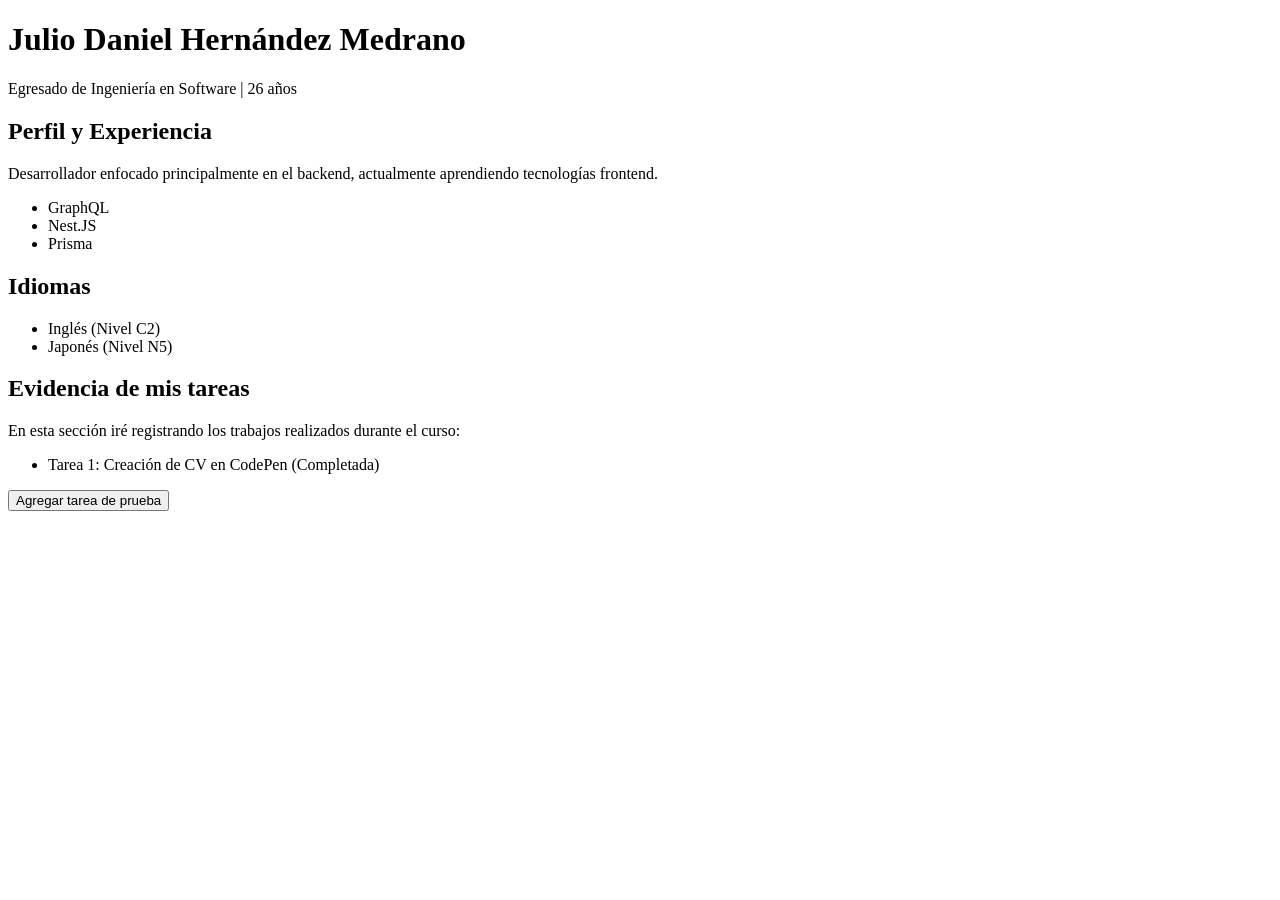
==== index.html @ a61cdad6 "Create index.html" ====
<!DOCTYPE html>
<html lang="en">
<head>
  <meta charset="UTF-8">
  <link rel="stylesheet" href="./style.css">
  <meta name="viewport" content="width=device-width, initial-scale=1.0">
  <title>CV de Julio</title>
</head>
<body>
  <div class="contenedor-cv">
    <header>
      <h1>Julio Daniel Hernández Medrano</h1>
      <p class="subtitulo">Egresado de Ingeniería en Software | 26 años</p>
    </header>

    <section class="seccion">
      <h2>Perfil y Experiencia</h2>
      <p>Desarrollador enfocado principalmente en el backend, actualmente aprendiendo tecnologías frontend.</p>
      <ul>
        <li>GraphQL</li>
        <li>Nest.JS</li>
        <li>Prisma</li>
      </ul>
    </section>

    <section class="seccion">
      <h2>Idiomas</h2>
      <ul>
        <li>Inglés (Nivel C2)</li>
        <li>Japonés (Nivel N5)</li>
      </ul>
    </section>

    <section class="seccion">
      <h2>Evidencia de mis tareas</h2>
      <p>En esta sección iré registrando los trabajos realizados durante el curso:</p>
      
      <ul id="lista-tareas">
        <li>Tarea 1: Creación de CV en CodePen (Completada)</li>
      </ul>
      
      <button id="boton-agregar">Agregar tarea de prueba</button>
    </section>
  </div>

  <script src="./script.js"></script>
</body>
</html>
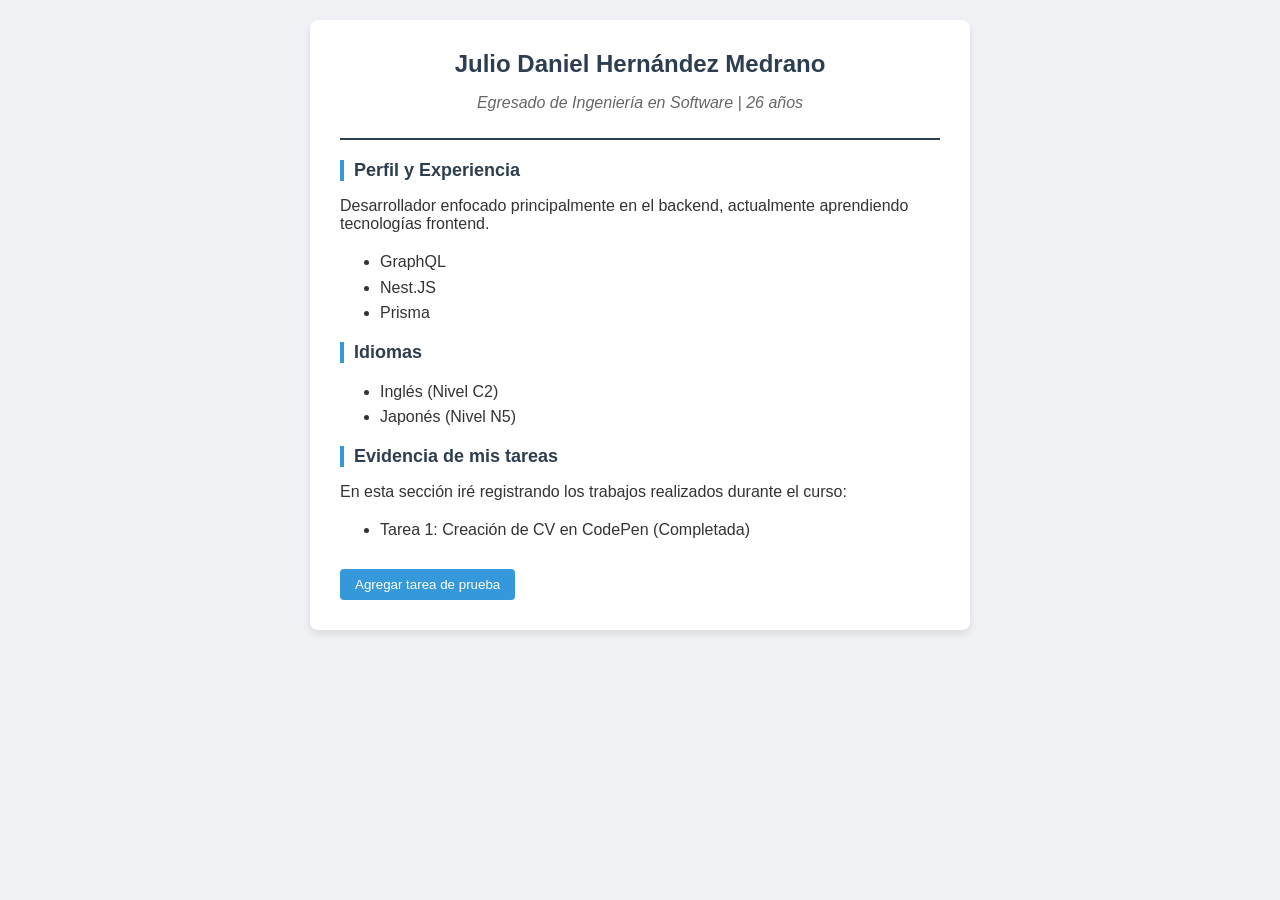
==== commit 14fda5bb: "Update stylesheet and script file references" ====
--- a/index.html
+++ b/index.html
@@ -2,7 +2,7 @@
 <html lang="en">
 <head>
   <meta charset="UTF-8">
-  <link rel="stylesheet" href="./style.css">
+  <link rel="stylesheet" href="./styles.css">
   <meta name="viewport" content="width=device-width, initial-scale=1.0">
   <title>CV de Julio</title>
 </head>
@@ -43,6 +43,6 @@
     </section>
   </div>
 
-  <script src="./script.js"></script>
+  <script src="./functions.js"></script>
 </body>
 </html>
--- a/styles.css
+++ b/styles.css
@@ -0,0 +1,59 @@
+body {
+  font-family: Arial, sans-serif;
+  background-color: #f0f2f5;
+  color: #333;
+  margin: 0;
+  padding: 20px;
+}
+
+.contenedor-cv {
+  background-color: white;
+  max-width: 600px;
+  margin: 0 auto;
+  padding: 30px;
+  border-radius: 8px;
+  box-shadow: 0 4px 8px rgba(0,0,0,0.1);
+}
+
+header {
+  text-align: center;
+  border-bottom: 2px solid #2c3e50;
+  padding-bottom: 10px;
+  margin-bottom: 20px;
+}
+
+h1 {
+  margin: 0;
+  color: #2c3e50;
+  font-size: 24px;
+}
+
+.subtitulo {
+  color: #666;
+  font-style: italic;
+}
+
+h2 {
+  font-size: 18px;
+  color: #2c3e50;
+  border-left: 4px solid #3498db;
+  padding-left: 10px;
+}
+
+ul {
+  line-height: 1.6;
+}
+
+button {
+  background-color: #3498db;
+  color: white;
+  border: none;
+  padding: 8px 15px;
+  border-radius: 4px;
+  cursor: pointer;
+  margin-top: 10px;
+}
+
+button:hover {
+  background-color: #2980b9;
+}
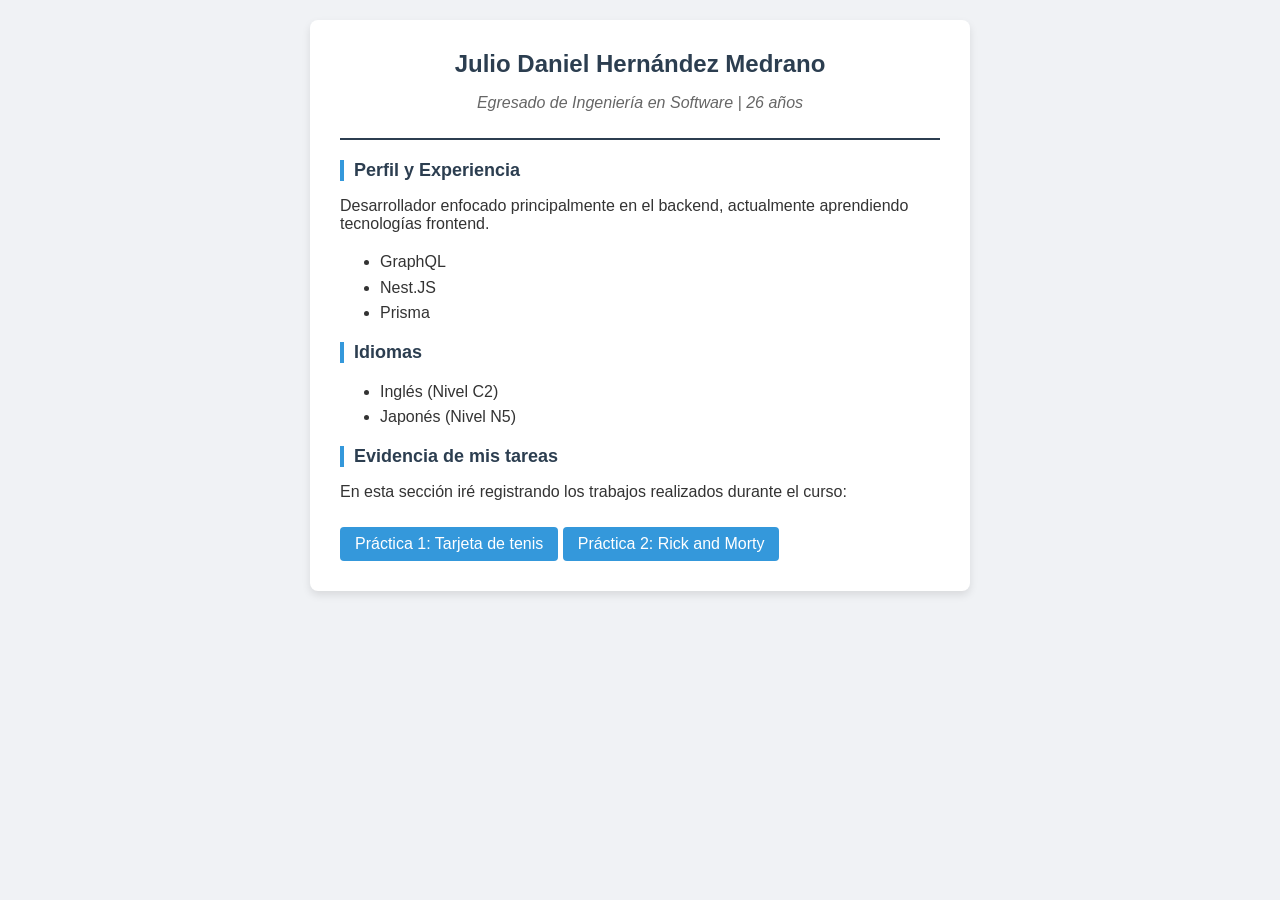
==== commit a53abd4c: "Practice Work Along" ====
--- a/index.html
+++ b/index.html
@@ -31,16 +31,16 @@
       </ul>
     </section>
 
-    <section class="seccion">
-      <h2>Evidencia de mis tareas</h2>
-      <p>En esta sección iré registrando los trabajos realizados durante el curso:</p>
-      
-      <ul id="lista-tareas">
-        <li>Tarea 1: Creación de CV en CodePen (Completada)</li>
-      </ul>
-      
-      <button id="boton-agregar">Agregar tarea de prueba</button>
-    </section>
+<section class="seccion">
+  <h2>Evidencia de mis tareas</h2>
+  <p>En esta sección iré registrando los trabajos realizados durante el curso:</p>
+  
+
+  <a href="./practica1.html" class="boton-enlace">Práctica 1: Tarjeta de tenis</a>
+  
+
+  <a href="./practica_rick_morty/index.html" class="boton-enlace">Práctica 2: Rick and Morty</a>
+</section>
   </div>
 
   <script src="./functions.js"></script>
--- a/styles.css
+++ b/styles.css
@@ -44,16 +44,16 @@
   line-height: 1.6;
 }
 
-button {
+.boton-enlace {
   background-color: #3498db;
   color: white;
-  border: none;
+  text-decoration: none; 
   padding: 8px 15px;
   border-radius: 4px;
-  cursor: pointer;
+  display: inline-block;
   margin-top: 10px;
 }
 
-button:hover {
+.boton-enlace:hover {
   background-color: #2980b9;
-}
+}
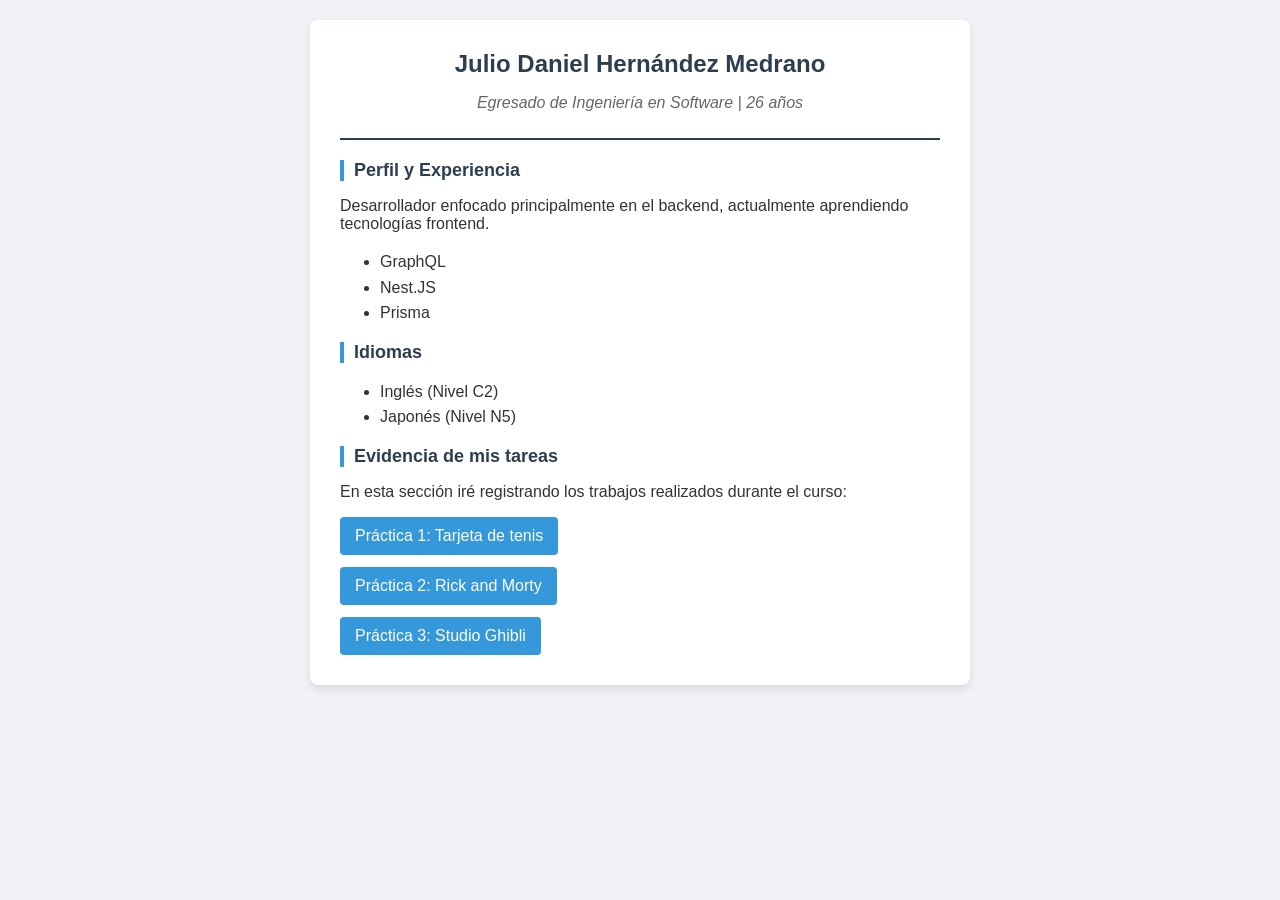
==== commit 8f908474: "Created the Ghibli Custom API Added the Ghibli API folder and fixed the main styles.css" ====
--- a/index.html
+++ b/index.html
@@ -35,11 +35,9 @@
   <h2>Evidencia de mis tareas</h2>
   <p>En esta sección iré registrando los trabajos realizados durante el curso:</p>
   
-
   <a href="./practica1.html" class="boton-enlace">Práctica 1: Tarjeta de tenis</a>
-  
-
   <a href="./practica_rick_morty/index.html" class="boton-enlace">Práctica 2: Rick and Morty</a>
+  <a href="./practica_custom_api/index.html" class="boton-enlace">Práctica 3: Studio Ghibli</a>
 </section>
   </div>
 
--- a/styles.css
+++ b/styles.css
@@ -47,11 +47,15 @@
 .boton-enlace {
   background-color: #3498db;
   color: white;
-  text-decoration: none; 
-  padding: 8px 15px;
+  text-decoration: none;
+  padding: 10px 15px;
   border-radius: 4px;
-  display: inline-block;
-  margin-top: 10px;
+  
+  display: block; 
+  
+  width: fit-content; 
+  
+  margin-top: 12px;
 }
 
 .boton-enlace:hover {
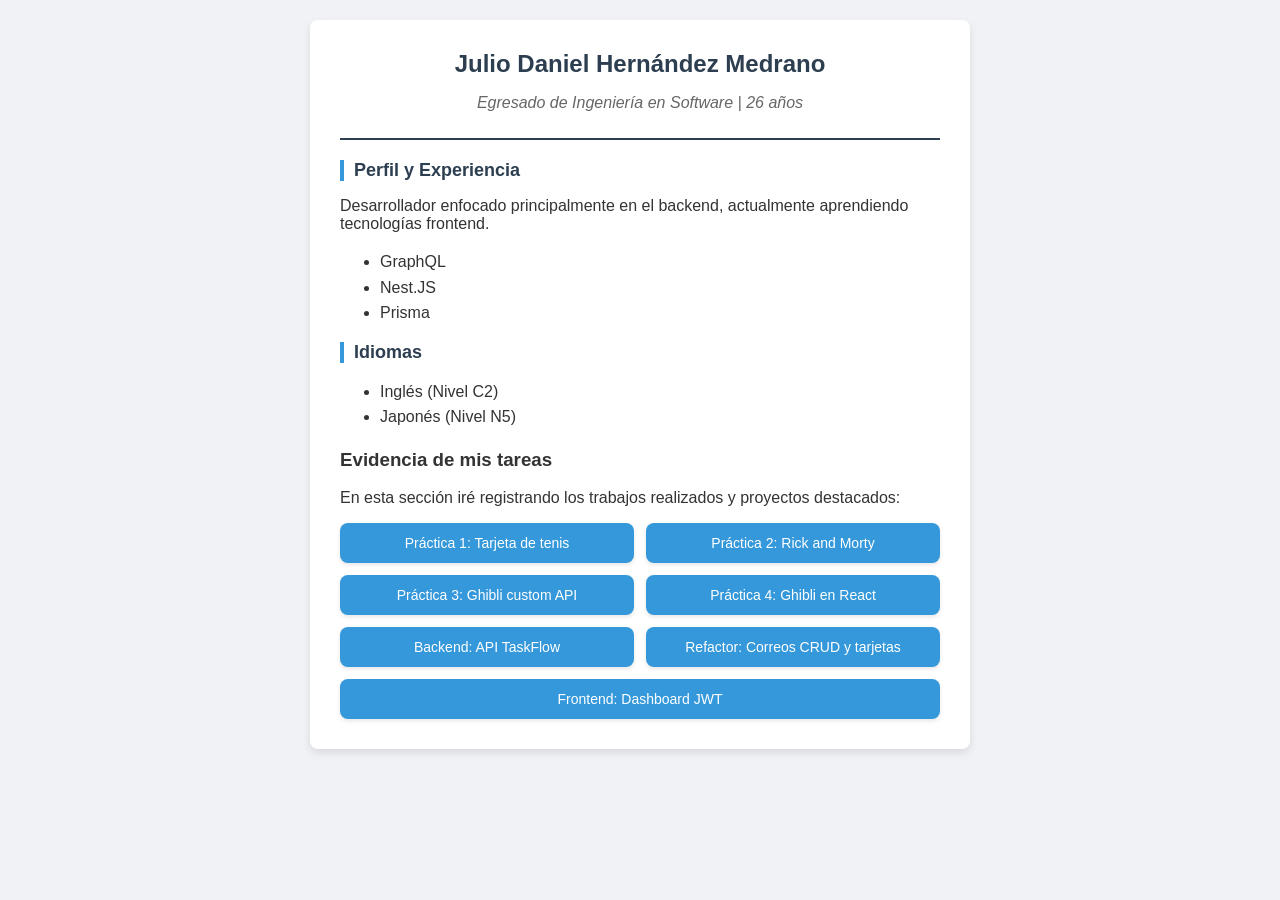
==== commit 85225069: "Actualizando CV principal con nuevas tarjetas y enlaces a proyectos" ====
--- a/index.html
+++ b/index.html
@@ -31,15 +31,25 @@
       </ul>
     </section>
 
-<section class="seccion">
-  <h2>Evidencia de mis tareas</h2>
-  <p>En esta sección iré registrando los trabajos realizados durante el curso:</p>
-  
-  <a href="./practica1.html" class="boton-enlace">Práctica 1: Tarjeta de tenis</a>
-  <a href="./practica_rick_morty/index.html" class="boton-enlace">Práctica 2: Rick and Morty</a>
-  <a href="./practica_custom_api/index.html" class="boton-enlace">Práctica 3: Studio Ghibli</a>
-</section>
+<div class="section">
+  <h3 class="section-title">Evidencia de mis tareas</h3>
+  <p class="section-text">
+    En esta sección iré registrando los trabajos realizados y proyectos destacados:
+  </p>
+
+  <div style="display: flex; flex-wrap: wrap; gap: 12px; margin-top: 16px;">
+    <!-- Prácticas iniciales -->
+    <a href="https://jdhernandez04.github.io/react-JulioHdez/practica1.html" class="tarjeta-azul">Práctica 1: Tarjeta de tenis</a>
+    <a href="https://jdhernandez04.github.io/react-JulioHdez/practica_rick_morty/index.html" class="tarjeta-azul">Práctica 2: Rick and Morty</a>
+    <a href="https://jdhernandez04.github.io/react-JulioHdez/practica_custom_api/index.html" class="tarjeta-azul">Práctica 3: Ghibli custom API</a>
+    <a href="https://jdhernandez04.github.io/ejercicios-vite-react/" class="tarjeta-azul">Práctica 4: Ghibli en React</a>
+
+    <!-- Proyectos avanzados -->
+    <a href="https://jdhernandez04.github.io/taskflow-final/" class="tarjeta-azul">Backend: API TaskFlow</a>
+    <a href="https://jdhernandez04.github.io/dia-3-datos/" class="tarjeta-azul">Refactor: Correos CRUD y tarjetas</a>
+    <a href="https://jdhernandez04.github.io/jwt-auth-demo/login" class="tarjeta-azul">Frontend: Dashboard JWT</a>
   </div>
+</div>
 
   <script src="./functions.js"></script>
 </body>
--- a/styles.css
+++ b/styles.css
@@ -60,4 +60,26 @@
 
 .boton-enlace:hover {
   background-color: #2980b9;
+}
+
+.tarjeta-azul {
+  display: inline-block;
+  background-color: #3498db; /* Azul característico */
+  color: #ffffff;
+  padding: 12px 20px;
+  text-decoration: none;
+  border-radius: 8px; /* Bordes más redondeados para estilo tarjeta */
+  font-size: 14px;
+  font-weight: 500;
+  box-shadow: 0 2px 4px rgba(0, 0, 0, 0.1);
+  transition: background-color 0.3s ease, transform 0.2s ease;
+  flex: 1 1 calc(33.333% - 12px); /* Tres tarjetas por fila en escritorio */
+  text-align: center;
+  min-width: 180px; /* Evita que se aplasten en móviles */
+}
+
+.tarjeta-azul:hover {
+  background-color: #2980b9;
+  transform: translateY(-2px); /* Ligero salto al pasar el ratón */
+  color: #ffffff;
 }
